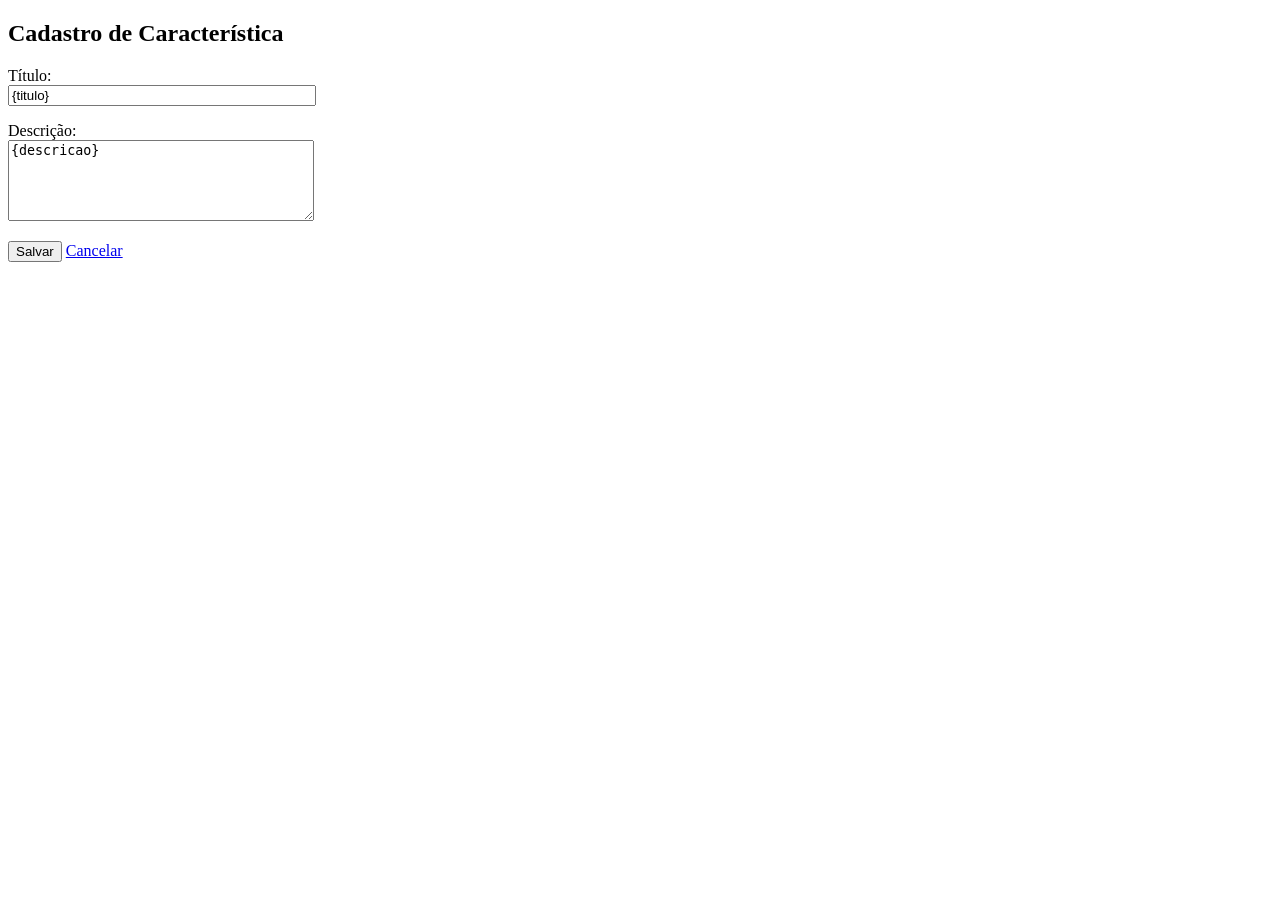
==== Projeto Seleção/cms/html/caracteristicaform.html @ f9a7185b "revormulando o programa" ====
<!DOCTYPE html>
<html lang="pt-br">
<head>
    <meta charset="UTF-8">
    <title>Gerenciar Característica</title>
</head>
<body>
    <h2>Cadastro de Característica</h2>
    
    <form method="post" action="index.php?class=CaracteristicaForm&method=save">
        <input type="hidden" name="id" value="{id}">

        <p>
            <label>Título:</label><br>
            <input type="text" name="titulo" value="{titulo}" required style="width: 300px;">
        </p>

        <p>
            <label>Descrição:</label><br>
            <textarea name="descricao" rows="5" required style="width: 300px;">{descricao}</textarea>
        </p>

        <button type="submit">Salvar</button>
        <a href="index.php?class=CaracteristicaList">Cancelar</a>
    </form>
</body>
</html>
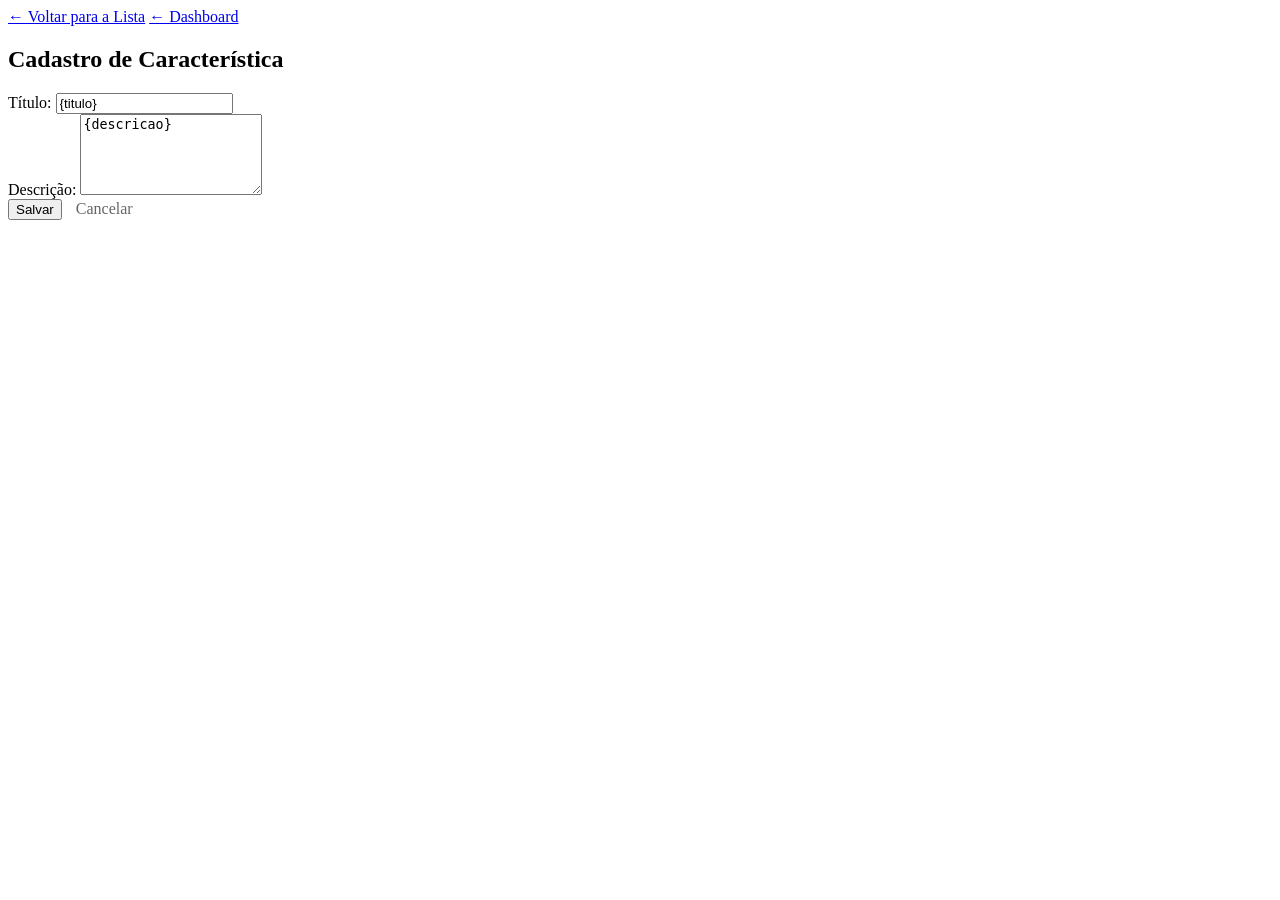
==== commit b9849967: "css e html do cms" ====
--- a/Projeto Seleção/cms/html/caracteristicaform.html
+++ b/Projeto Seleção/cms/html/caracteristicaform.html
@@ -3,25 +3,33 @@
 <head>
     <meta charset="UTF-8">
     <title>Gerenciar Característica</title>
+    <link rel="stylesheet" href="cms/html/css/style.css">
 </head>
 <body>
+
+    <div class="nav">
+        <a href="index.php?class=CaracteristicaList" class="btn">← Voltar para a Lista</a>
+        <a href="index.php?class=Dashboard" class="btn">← Dashboard</a>
+    </div>
+
     <h2>Cadastro de Característica</h2>
     
-    <form method="post" action="index.php?class=CaracteristicaForm&method=save">
+    <form method="POST" action="index.php?class=CaracteristicaForm&method=save">
         <input type="hidden" name="id" value="{id}">
 
-        <p>
-            <label>Título:</label><br>
-            <input type="text" name="titulo" value="{titulo}" required style="width: 300px;">
-        </p>
+        <div class="form-group">
+            <label>Título:</label>
+            <input type="text" name="titulo" value="{titulo}" placeholder="Digite o título da característica" required>
+        </div>
 
-        <p>
-            <label>Descrição:</label><br>
-            <textarea name="descricao" rows="5" required style="width: 300px;">{descricao}</textarea>
-        </p>
+        <div class="form-group">
+            <label>Descrição:</label>
+            <textarea name="descricao" rows="5" placeholder="Descreva esta característica" required>{descricao}</textarea>
+        </div>
 
         <button type="submit">Salvar</button>
-        <a href="index.php?class=CaracteristicaList">Cancelar</a>
+        <a href="index.php?class=CaracteristicaList" class="btn" style="margin-left: 10px; color: #666; text-decoration: none;">Cancelar</a>
     </form>
+
 </body>
 </html>
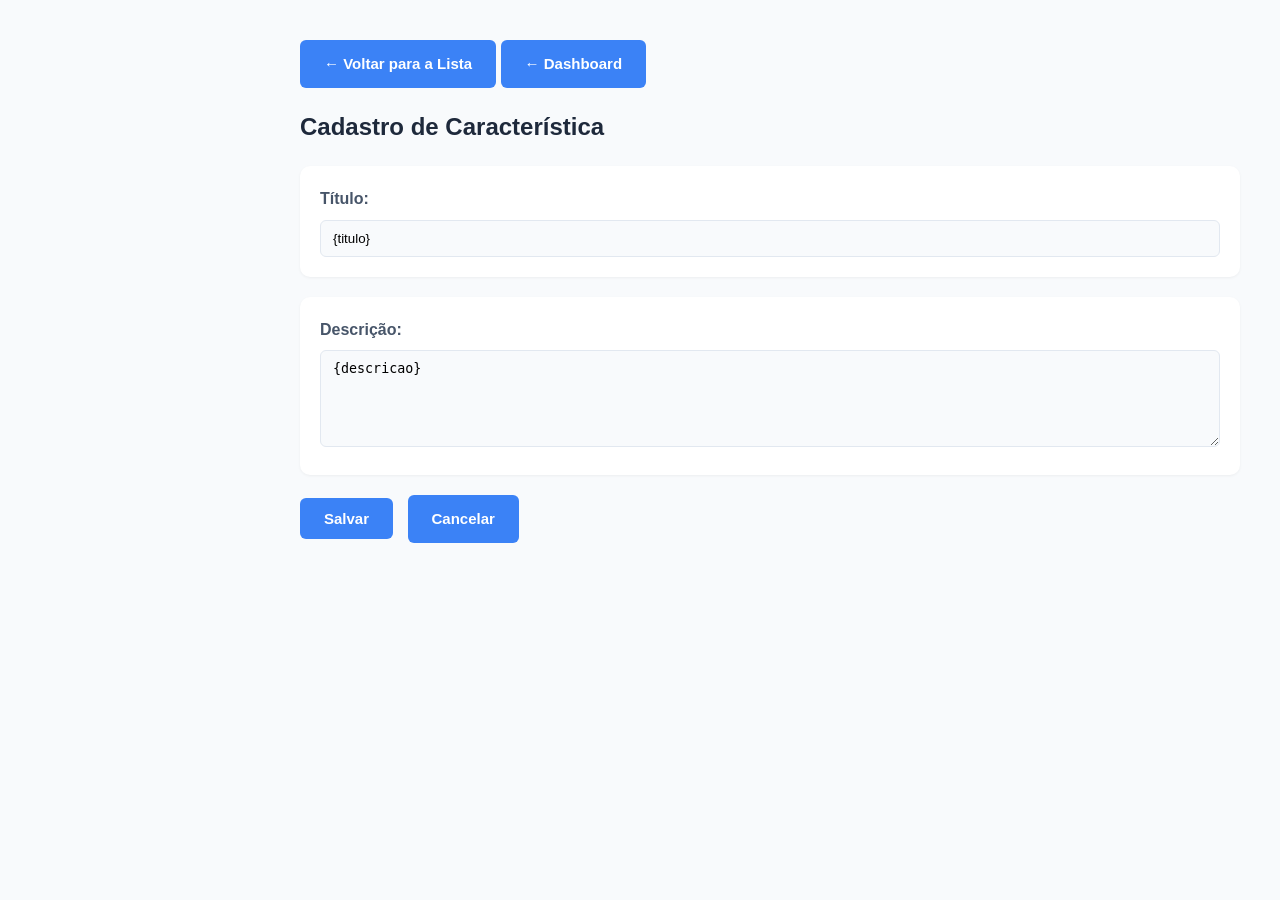
==== commit 0a279755: "v2" ====
--- a/Projeto Seleção/cms/html/caracteristicaform.html
+++ b/Projeto Seleção/cms/html/caracteristicaform.html
@@ -3,10 +3,10 @@
 <head>
     <meta charset="UTF-8">
     <title>Gerenciar Característica</title>
-    <link rel="stylesheet" href="cms/html/css/style.css">
+    <link rel="stylesheet" href="css/style.css">
 </head>
 <body>
-
+<div class="main-content">
     <div class="nav">
         <a href="index.php?class=CaracteristicaList" class="btn">← Voltar para a Lista</a>
         <a href="index.php?class=Dashboard" class="btn">← Dashboard</a>
@@ -30,6 +30,6 @@
         <button type="submit">Salvar</button>
         <a href="index.php?class=CaracteristicaList" class="btn" style="margin-left: 10px; color: #666; text-decoration: none;">Cancelar</a>
     </form>
-
+</div>
 </body>
 </html>
--- a/Projeto Seleção/cms/html/css/style.css
+++ b/Projeto Seleção/cms/html/css/style.css
@@ -0,0 +1,280 @@
+body { 
+    font-family: 'Segoe UI', Roboto, Helvetica, Arial, sans-serif; 
+    margin: 0;
+    padding: 0; 
+    line-height: 1.6; 
+    background-color: #f8fafc;
+    color: #334155;
+    display: flex;
+    min-height: 100vh;
+}
+
+.sidebar {
+    width: 260px;
+    background-color: #1e293b;
+    color: #f8fafc;
+    position: fixed;
+    height: 100%;
+    left: 0;
+    top: 0;
+    display: flex;
+    flex-direction: column;
+    box-shadow: 4px 0 10px rgba(0,0,0,0.05);
+    z-index: 1000;
+}
+
+.sidebar-header {
+    padding: 30px 20px;
+    text-align: center;
+    background-color: #0f172a;
+    border-bottom: 1px solid #334155;
+}
+
+.sidebar-logo {
+    color: #38bdf8;
+    text-decoration: none;
+    font-size: 1.2rem;
+    font-weight: 800;
+    letter-spacing: 1px;
+    text-transform: uppercase;
+}
+
+.sidebar-links {
+    list-style: none;
+    padding: 20px 0;
+    margin: 0;
+    flex-grow: 1;
+    display: flex;
+    flex-direction: column;
+}
+
+.sidebar-links li a {
+    display: block;
+    color: #94a3b8;
+    text-decoration: none;
+    padding: 14px 25px;
+    transition: all 0.3s ease;
+    font-size: 0.9rem;
+    font-weight: 500;
+}
+
+.sidebar-links li a:hover {
+    background-color: #334155;
+    color: #f8fafc;
+    padding-left: 30px;
+}
+
+.divider {
+    border: 0;
+    border-top: 1px solid #334155;
+    margin: 15px 25px;
+    opacity: 0.5;
+}
+
+.btn-ver-site {
+    color: #10b981 !important;
+    background-color: rgba(16, 185, 129, 0.1);
+    margin: 0 15px 10px 15px;
+    border-radius: 6px;
+    text-align: center;
+}
+
+.btn-ver-site:hover {
+    background-color: #10b981 !important;
+    color: white !important;
+}
+
+.logout-item {
+    margin-top: auto;
+}
+
+.btn-logout {
+    background-color: #ef4444 !important;
+    color: white !important;
+    text-align: center;
+    margin: 0 20px 20px 20px;
+    border-radius: 6px;
+    font-weight: bold;
+}
+
+.btn-logout:hover {
+    background-color: #dc2626 !important;
+}
+
+.main-content {
+    margin-left: 260px;
+    padding: 40px;
+    width: calc(100% - 260px);
+    box-sizing: border-box;
+    animation: entrarSuave 0.4s ease-out forwards;
+}
+
+@keyframes entrarSuave {
+    from { 
+        opacity: 0; 
+        transform: translateY(10px); 
+    }
+    to { 
+        opacity: 1; 
+        transform: translateY(0); 
+    }
+}
+
+h2, h3 { color: #1e293b; margin-bottom: 20px; }
+
+.form-group { 
+    margin-bottom: 20px; 
+    background: #ffffff;
+    padding: 20px;
+    border-radius: 10px;
+    box-shadow: 0 1px 3px rgba(0,0,0,0.05);
+}
+
+label { display: block; font-weight: 600; margin-bottom: 8px; color: #475569; }
+
+input[type="text"], 
+input[type="password"],
+input[type="file"],
+textarea { 
+    width: 100%; 
+    padding: 10px 12px; 
+    box-sizing: border-box; 
+    border: 1px solid #e2e8f0;
+    border-radius: 6px;
+    background-color: #f8fafc;
+    transition: border-color 0.2s;
+}
+
+input:focus, textarea:focus {
+    outline: none;
+    border-color: #3b82f6;
+    background-color: #fff;
+}
+
+button, .btn { 
+    display: inline-block;
+    background: #3b82f6; 
+    color: white !important; 
+    border: none; 
+    padding: 12px 24px; 
+    cursor: pointer; 
+    border-radius: 6px; 
+    font-size: 15px;
+    font-weight: 600;
+    text-decoration: none !important;
+    transition: all 0.2s;
+    text-align: center;
+    box-sizing: border-box;
+}
+
+button:hover, .btn:hover { 
+    background: #2563eb; 
+    box-shadow: 0 4px 6px -1px rgba(0, 0, 0, 0.1);
+}
+
+.btn-success { background-color: #10b981; }
+.btn-success:hover { background-color: #059669; }
+
+img {
+    display: block;
+    margin: 10px 0;
+    border-radius: 8px;
+    border: 1px solid #e2e8f0;
+    padding: 4px;
+    background: #fff;
+}
+
+table { 
+    width: 100%; 
+    border-collapse: separate;
+    border-spacing: 0;
+    margin-top: 20px; 
+    background: #fff;
+    border-radius: 10px;
+    overflow: hidden;
+    box-shadow: 0 4px 6px -1px rgba(0,0,0,0.05);
+}
+
+th, td { padding: 15px; text-align: left; border-bottom: 1px solid #f1f5f9; }
+th { background: #f8fafc; color: #64748b; font-weight: 600; text-transform: uppercase; font-size: 12px; }
+
+.login-container {
+    display: flex;
+    justify-content: center;
+    align-items: center;
+    height: 100vh;
+    width: 100%;
+    background-color: #f0f2f5;
+}
+
+.login-box {
+    background: #fff;
+    padding: 40px;
+    border-radius: 12px;
+    box-shadow: 0 10px 15px -3px rgba(0,0,0,0.1);
+    width: 100%;
+    max-width: 400px;
+}
+
+.erro-login {
+    color: #991b1b;
+    background-color: #fef2f2;
+    border: 1px solid #fee2e2;
+    padding: 12px;
+    margin-bottom: 20px;
+    border-radius: 6px;
+    text-align: center;
+    font-size: 14px;
+}
+
+.dash-grid {
+    display: grid;
+    grid-template-columns: repeat(auto-fill, minmax(220px, 1fr));
+    gap: 20px;
+    margin-top: 25px;
+}
+
+.dash-card {
+    background: #fff;
+    padding: 30px 20px;
+    border-radius: 12px;
+    text-align: center;
+    box-shadow: 0 1px 3px rgba(0,0,0,0.1);
+    text-decoration: none;
+    color: #1e293b;
+    font-weight: 600;
+    border: 1px solid transparent;
+    transition: all 0.3s cubic-bezier(0.4, 0, 0.2, 1);
+}
+
+.dash-card:hover {
+    color: #3b82f6;
+    border-color: #3b82f6;
+    transform: translateY(-5px);
+    box-shadow: 0 10px 15px -3px rgba(59, 130, 246, 0.1);
+}
+
+details {
+    background: #fff;
+    margin-bottom: 15px;
+    border-radius: 10px;
+    border: 1px solid #e2e8f0;
+    box-shadow: 0 1px 2px rgba(0,0,0,0.05);
+}
+
+details[open] { border-color: #3b82f6; }
+
+summary {
+    padding: 18px;
+    font-weight: 600;
+    cursor: pointer;
+    background: #fff;
+    color: #1e293b;
+    list-style: none;
+}
+
+summary:hover { background: #f8fafc; }
+summary::before { content: "→"; color: #3b82f6; margin-right: 12px; font-weight: bold; }
+details[open] summary { border-bottom: 1px solid #f1f5f9; }
+details[open] summary::before { content: "↓"; }
+.details-content { padding: 20px; background: #fff; }
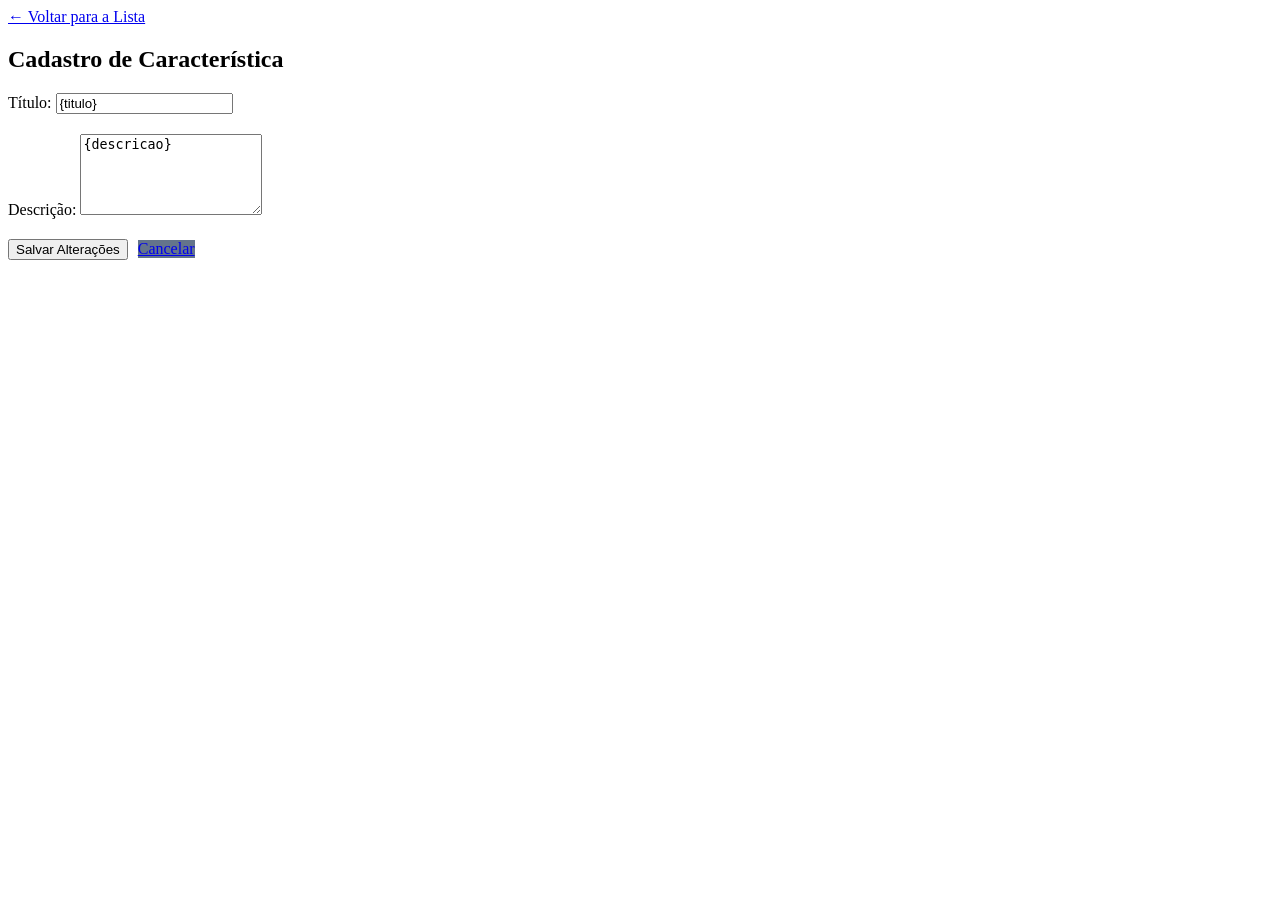
==== commit 937e135f: "v3" ====
--- a/Projeto Seleção/cms/html/caracteristicaform.html
+++ b/Projeto Seleção/cms/html/caracteristicaform.html
@@ -3,33 +3,36 @@
 <head>
     <meta charset="UTF-8">
     <title>Gerenciar Característica</title>
-    <link rel="stylesheet" href="css/style.css">
+    <link rel="stylesheet" href="cms/html/css/style.css">
 </head>
 <body>
 <div class="main-content">
     <div class="nav">
         <a href="index.php?class=CaracteristicaList" class="btn">← Voltar para a Lista</a>
-        <a href="index.php?class=Dashboard" class="btn">← Dashboard</a>
     </div>
 
     <h2>Cadastro de Característica</h2>
     
-    <form method="POST" action="index.php?class=CaracteristicaForm&method=save">
-        <input type="hidden" name="id" value="{id}">
+    <div class="form-group">
+        <form method="POST" action="index.php?class=CaracteristicaForm&method=save">
+            <input type="hidden" name="id" value="{id}">
 
-        <div class="form-group">
-            <label>Título:</label>
-            <input type="text" name="titulo" value="{titulo}" placeholder="Digite o título da característica" required>
-        </div>
+            <div style="margin-bottom: 20px;">
+                <label>Título:</label>
+                <input type="text" name="titulo" value="{titulo}" placeholder="Digite o título da característica" required>
+            </div>
 
-        <div class="form-group">
-            <label>Descrição:</label>
-            <textarea name="descricao" rows="5" placeholder="Descreva esta característica" required>{descricao}</textarea>
-        </div>
+            <div style="margin-bottom: 20px;">
+                <label>Descrição:</label>
+                <textarea name="descricao" rows="5" placeholder="Descreva esta característica" required>{descricao}</textarea>
+            </div>
 
-        <button type="submit">Salvar</button>
-        <a href="index.php?class=CaracteristicaList" class="btn" style="margin-left: 10px; color: #666; text-decoration: none;">Cancelar</a>
-    </form>
+            <div style="display: flex; gap: 10px; align-items: center;">
+                <button type="submit" class="btn-success">Salvar Alterações</button>
+                <a href="index.php?class=CaracteristicaList" class="btn" style="background-color: #64748b;">Cancelar</a>
+            </div>
+        </form>
+    </div>
 </div>
 </body>
 </html>
